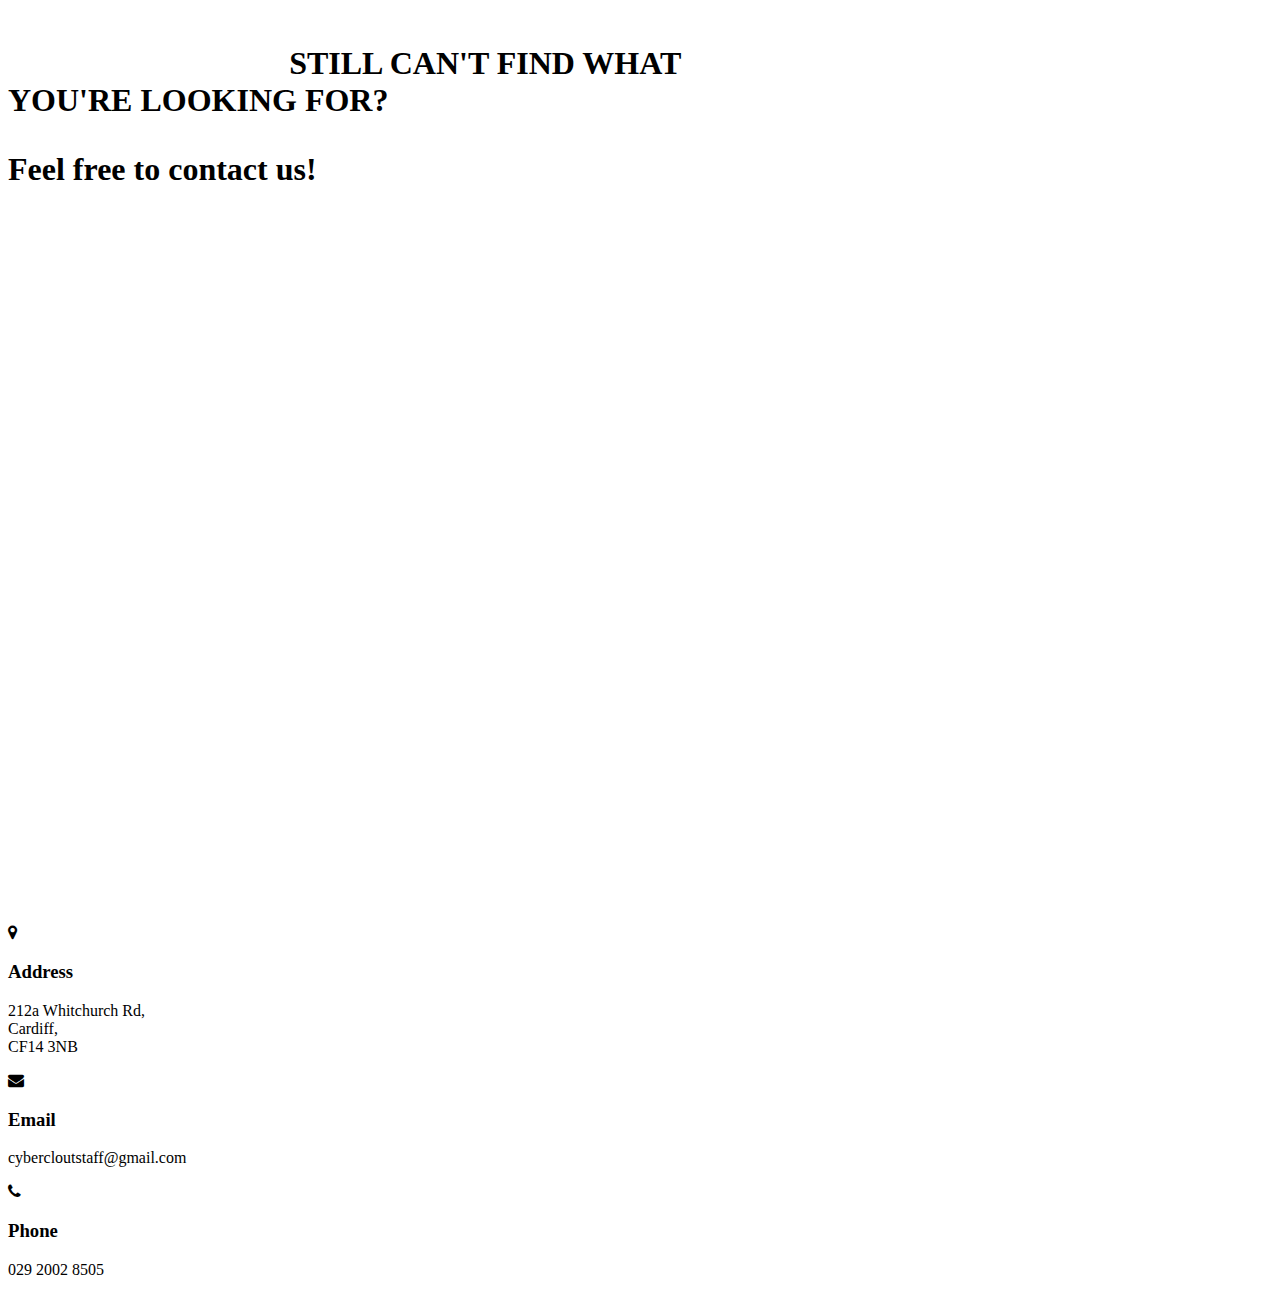
==== Contact.html @ 0f1cba94 "Add files via upload" ====
<!DOCTYPE html>
<html lang="en">

<head>
  <meta charset="UTF-8">
  <meta name="viewport" content="width=device-width, initial-scale=1.0">
  <meta http-equiv="X-UA-Compatible" content="ie=edge">
  <link rel="stylesheet" href="https://stackpath.bootstrapcdn.com/font-awesome/4.7.0/css/font-awesome.min.css" integrity="sha384-wvfXpqpZZVQGK6TAh5PVlGOfQNHSoD2xbE+QkPxCAFlNEevoEH3Sl0sibVcOQVnN" crossorigin="anonymous">
  <link rel="stylesheet" href="Contact.css">
  <link rel="stylesheet" href="master.css">
  <title>Contact Us</title>
</head>

<body>
  <!-- Navigation start-->
  <section class="first">
    <div class="container">
      <nav>
        <input type="checkbox" id="nav" class="hidden">
        <label for="nav" class="nav-btn">
          <i></i>
          <i></i>
          <i></i>
        </label>
        <div class="logo">
          <a href="#">CYBERCLOUT</a>
        </div>
        <div class="nav-wrapper">
          <ul>
            <li><a href="index.html" class="link">Home</a></li>
            <li><a href="Team.html" class="link">Team</a></li>
            <li><a href="Packages.html" class="link">Packages</a></li>
            <li><a href="Contact.html" class="link">Contact Us</a></li>
          </ul>
        </div>
      </nav>
    </div>
    <!-- Navigation finish-->
    <div class="header">
      <h1> STILL CAN'T FIND WHAT
        YOU'RE LOOKING FOR?<h1>
          <p> Feel free to contact us! </p>
    </div>
  </section>
  <section class="second">
    <div class="form">
      <iframe src="https://docs.google.com/forms/d/e/1FAIpQLSdlt1WMpmN1bldU6LJX060lxVi6j3aU63s8319G12ftKYcoUQ/viewform?embedded=true" width="100%" height="700px"  frameborder="0" marginheight="0" marginwidth="0">Loading…</iframe>
    </div>
    <div class="contact">
      <div class="container2">
        <div class="contactInfo">
          <div class="box">
            <div class="icon"><i class="fa fa-map-marker" aria-hidden="true"></i></div>
            <div class="text">
              <h3> Address</h3>
              <p> 212a Whitchurch Rd,<br> Cardiff,<br> CF14 3NB </p>
            </div>
          </div>
        </div>
      </div>

      <div class="container2">
        <div class="contactInfo">
          <div class="box">
            <div class="icon"><i class="fa fa-envelope" aria-hidden="true"></i></div>
            <div class="text">
              <h3> Email</h3>
              <p> cybercloutstaff@gmail.com </p>
            </div>
          </div>
        </div>
      </div>

      <div class="container2">
        <div class="contactInfo">
          <div class="box">
            <div class="icon"><i class="fa fa-phone" aria-hidden="true"></i></div>
            <div class="text">
              <h3> Phone</h3>
              <p> 029 2002 8505 </p>
            </div>
          </div>
        </div>
      </div>
</div>

  </section>
</body>

</html>
---- master.css ----
section{
  animation: transitionIn 0.80s;
}

@keyframes transitionIn {
  from{
    opacity: 0;
    transform: translateY()(-10px);
  }

  to {
    opacity: 1;
    transform: translateY(0);
  }
}
/*NAV BAR*/

nav {
  padding: 8px;
}

.icon {
  position: inherit;
}

.logo {
  float: left;
  padding: 8px;
  margin-left: 16px;
  margin-top: 8px;
}

.logo a {
  color: #fff;
  text-transform: uppercase;
  font-weight: 900;
  font-size: 20px;
  letter-spacing: 10px;
  text-decoration: none;
  text-shadow: 10%;
}

nav ul {
  float: right;
}

nav ul li {
  display: inline-block;
  float: left;
}

nav ul li:not(:first-child) {
  margin-left: 48px;
}

nav ul li:last-child {
  margin-right: 24px;
}

nav ul li a {
  margin-top: 2vh;
  display: inline-block;
  outline: none;
  color: #fff;
  text-transform: uppercase;
  text-decoration: none;
  font-size: 20px;
  letter-spacing: 1.2px;
  font-weight: 400;
}

@media screen and (max-width: 800px) {
  .logo {
    padding: 0;
  }

  .nav-wrapper {
    position: fixed;
    top: 0;
    left: 0;
    width: 100%;
    height: 100%;
    z-index: -1;
    background: #000;
    opacity: 0;
    transition: all 0.2s ease;
  }

  .nav-wrapper ul {
    position: absolute;
    top: 50%;
    transform: translateY(-50%);
    width: 100%;
  }

  .nav-wrapper ul li {
    display: block;
    float: none;
    width: 100%;
    text-align: right;
    margin-bottom: 10px;
  }

  .nav-wrapper ul li:nth-child(1) a {
    transition-delay: 0.2s;
  }

  .nav-wrapper ul li:nth-child(2) a {
    transition-delay: 0.3s;
  }

  .nav-wrapper ul li:nth-child(3) a {
    transition-delay: 0.4s;
  }

  .nav-wrapper ul li:nth-child(4) a {
    transition-delay: 0.5s;
  }

  .nav-wrapper ul li:not(:first-child) {
    margin-left: 0;
  }

  .nav-wrapper ul li a {
    padding: 10px 24px;
    opacity: 0;
    color: #fff;
    font-size: 14px;
    font-weight: 600;
    letter-spacing: 1.2px;
    transform: translateX(-20px);
    transition: all 0.2s ease;
  }

  .nav-btn {
    position: fixed;
    right: 10px;
    top: 10px;
    display: block;
    width: 48px;
    height: 48px;
    cursor: pointer;
    z-index: 9999;
    border-radius: 50%;
  }

  .nav-btn i {
    display: block;
    width: 20px;
    height: 2px;
    background: #000;
    border-radius: 2px;
    margin-left: 14px;
  }

  .nav-btn i:nth-child(1) {
    margin-top: 16px;
  }

  .nav-btn i:nth-child(2) {
    margin-top: 4px;
    opacity: 1;
  }

  .nav-btn i:nth-child(3) {
    margin-top: 4px;
  }
}

#nav:checked+.nav-btn {
  transform: rotate(45deg);
}

#nav:checked+.nav-btn i {
  background: #000;
  transition: transform 0.2s ease;
}

#nav:checked+.nav-btn i:nth-child(1) {
  transform: translateY(6px) rotate(180deg);
}

#nav:checked+.nav-btn i:nth-child(2) {
  opacity: 0;
}

#nav:checked+.nav-btn i:nth-child(3) {
  transform: translateY(-6px) rotate(90deg);
}

#nav:checked~.nav-wrapper {
  z-index: 9990;
  opacity: 1;
}

#nav:checked~.nav-wrapper ul li a {
  opacity: 1;
  transform: translateX(0);
}

.hidden {
  display: none;
}


.link::after{
  content: '';
  display: block;
  width: 0;
  height: 2px;
  background: #eb346e ;
  transition: width .3s
}

.link:hover::after {
  width: 100%;
  transition: width .3s;
}
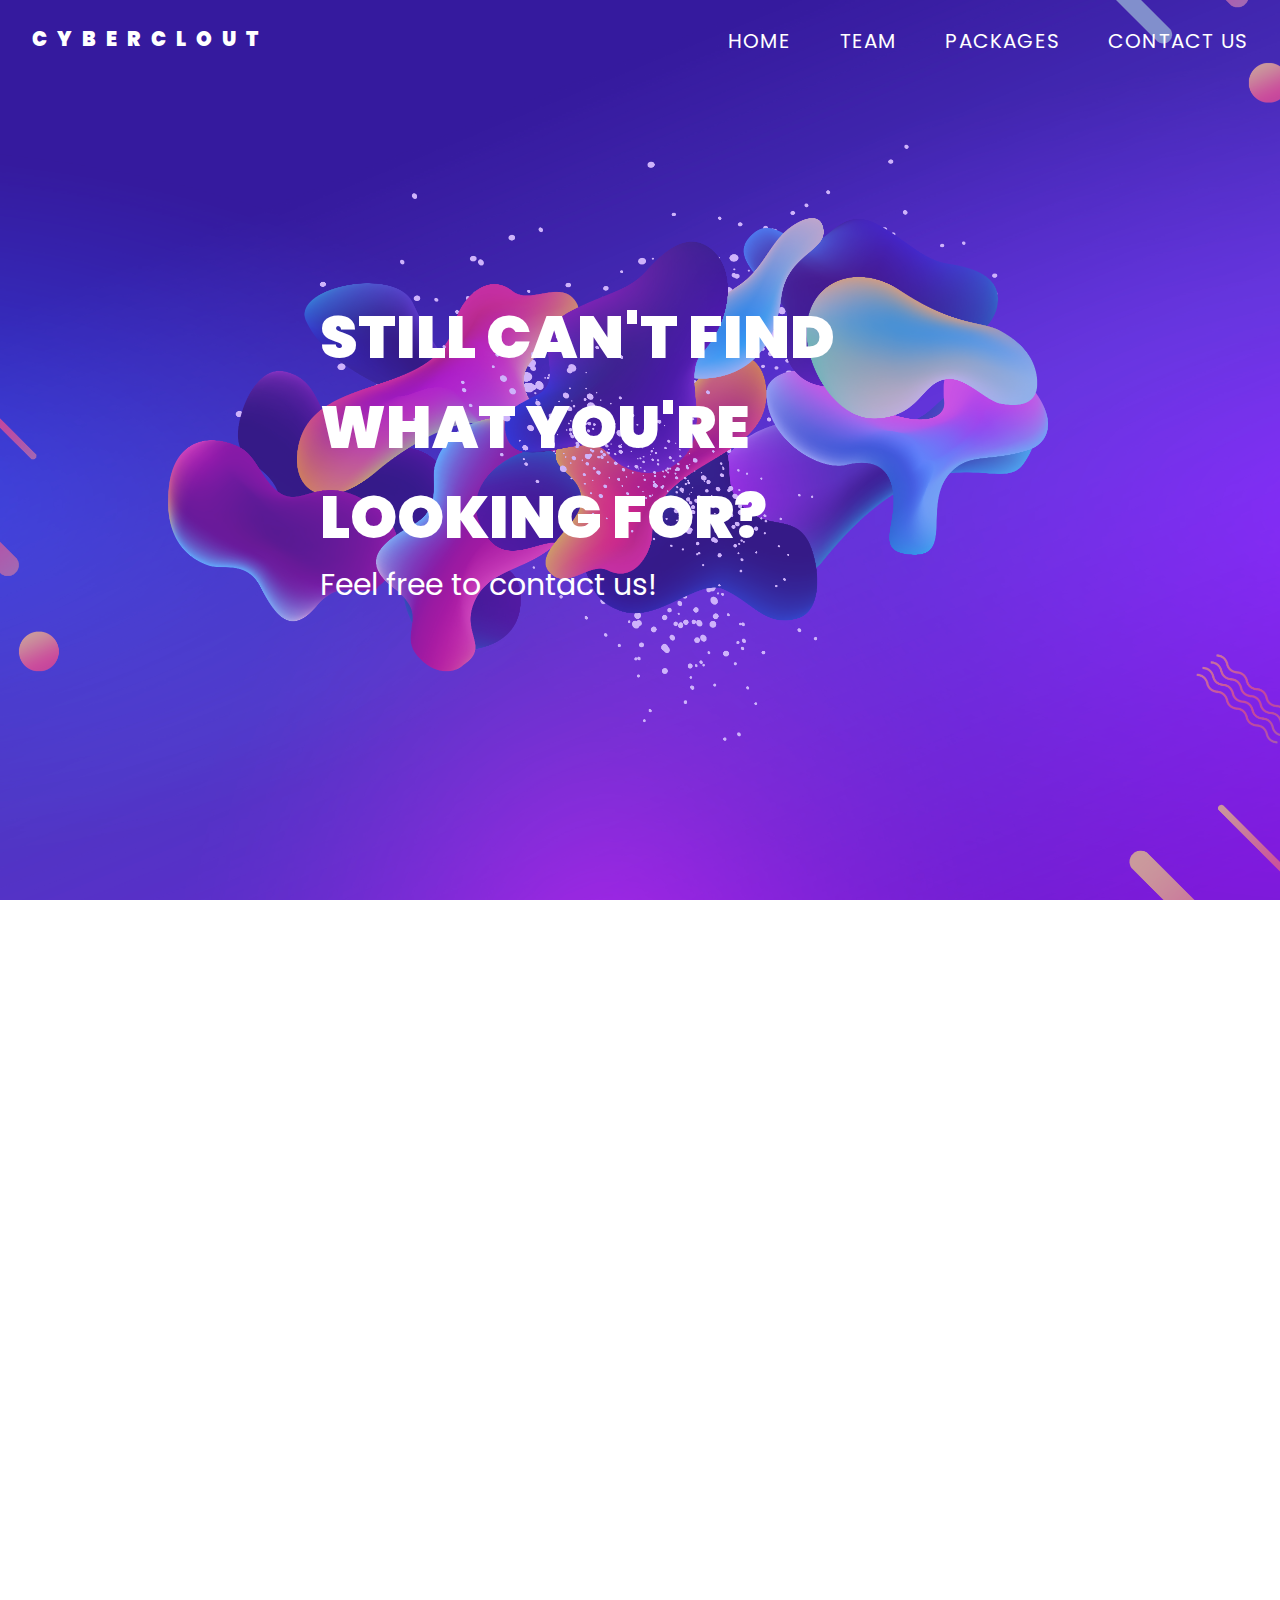
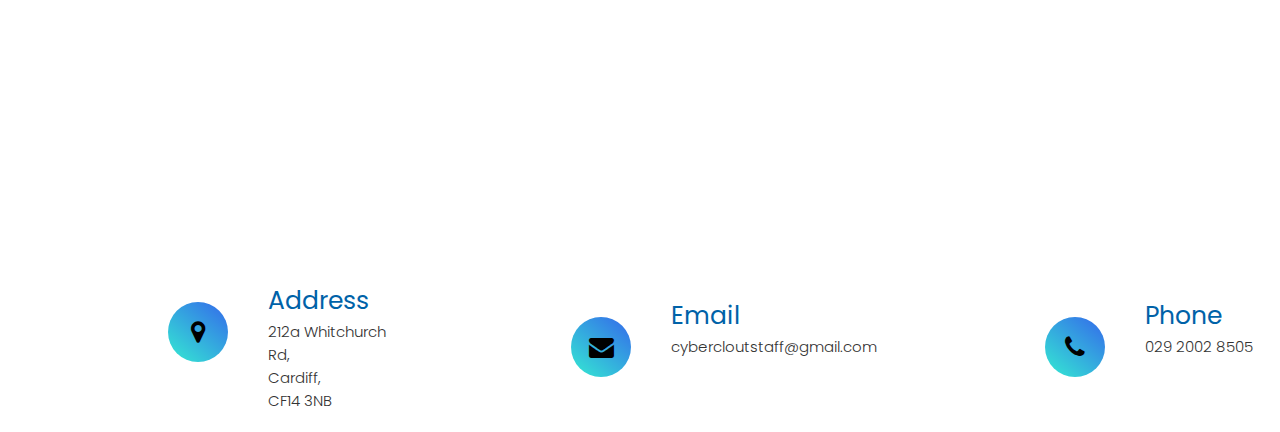
==== commit fbae8d42: "Update Contact.html" ====
--- a/Contact.html
+++ b/Contact.html
@@ -6,7 +6,7 @@
   <meta name="viewport" content="width=device-width, initial-scale=1.0">
   <meta http-equiv="X-UA-Compatible" content="ie=edge">
   <link rel="stylesheet" href="https://stackpath.bootstrapcdn.com/font-awesome/4.7.0/css/font-awesome.min.css" integrity="sha384-wvfXpqpZZVQGK6TAh5PVlGOfQNHSoD2xbE+QkPxCAFlNEevoEH3Sl0sibVcOQVnN" crossorigin="anonymous">
-  <link rel="stylesheet" href="Contact.css">
+  <link rel="stylesheet" href="contact.css">
   <link rel="stylesheet" href="master.css">
   <title>Contact Us</title>
 </head>
@@ -29,8 +29,8 @@
           <ul>
             <li><a href="index.html" class="link">Home</a></li>
             <li><a href="Team.html" class="link">Team</a></li>
-            <li><a href="Packages.html" class="link">Packages</a></li>
-            <li><a href="Contact.html" class="link">Contact Us</a></li>
+            <li><a href="packages.html" class="link">Packages</a></li>
+            <li><a href="contact.html" class="link">Contact Us</a></li>
           </ul>
         </div>
       </nav>
--- a/contact.css
+++ b/contact.css
@@ -0,0 +1,174 @@
+@import url('https://fonts.googleapis.com/css2?family=Poppins&display=swap');
+
+* {
+  box-sizing: border-box;
+  margin: 0;
+  padding: 0;
+}
+
+/*SECTION 1*/
+.first {
+  width: 100%;
+  height: 100vh;
+  font-family: Poppins;
+  font-weight: 400;
+  background-repeat: no-repeat;
+  background: url(IMAGES/contact.jpg);
+  background-position: center;
+  background-size: cover;
+  background-attachment: fixed;
+  display: table;
+  box-shadow: inset 0 0 0 2000px rgba(132, 66, 245, 0.4);
+}
+
+.header {
+  position: absolute;
+  top: 50%;
+  left: 50%;
+  transform: translate(-50%, -50%);
+}
+
+.header h1 {
+  color: #fff;
+  font-size: 60px;
+  font-weight: 900;
+    animation: text 3s;
+
+}
+
+.header p {
+  color: #fff;
+  font-size: 30px;
+  font-weight: 400;
+    animation: text2 3s;
+
+}
+
+@keyframes text {
+  0% {
+    opacity: 0;
+    color: black;
+    margin-bottom: -50px;
+  }
+
+  60% {
+    opacity: 1;
+  }
+
+  85% {
+    letter-spacing: 8px;
+    margin-bottom: -40px;
+  }
+}
+
+@keyframes text2 {
+  0% {
+    margin-top: 10px;
+    opacity: 0;
+  }
+
+  90% {
+    opacity: 0;
+  }
+
+  100% {
+    opacity: 1;
+  }
+}
+
+
+.second {
+  width: 100%;
+  height: 100vh;
+  font-family: Poppins;
+  font-weight: 400;
+  align-items: center;
+
+}
+
+.form {
+  padding-top: 10vh;
+}
+.contact{
+  position: relative;
+  width: 100%;
+  margin: 20px;
+  margin-top: 15vh;
+  display: flex;
+}
+
+.container2{
+  margin-left: 12vh;
+  position: relative;
+  display: flex;
+  flex-direction: row;
+  flex-wrap: wrap;
+  width: 100%;
+  justify-content: center;
+  align-items: center;
+  margin-top: 30px;
+}
+
+@media (max-width: 800px) {
+  .contact {
+    flex-direction: column;
+  }
+  .container2{
+    margin-left: 0;
+  }
+  .header h1{
+
+    font-size: 30px;
+
+  }
+  .header p{
+    font-size: 20px;
+  }
+
+
+
+
+}
+
+
+
+
+.container2 .contactInfo {
+  position: center;
+  width: 100%;
+  display: flex;
+  flex-direction: column;
+}
+
+.container2 .contactInfo .box {
+  position: center;
+  padding: 20px;
+  display: flex;
+}
+
+.container2 .contactInfo .box .icon {
+  min-width: 60px;
+  height: 60px;
+  background-image: linear-gradient(40deg, #34ebd2, #3468eb);
+  display: flex;
+  justify-content: center;
+  align-items: center;
+  border-radius: 50%;
+  font-size: 25px;
+  margin: 20px;
+}
+
+.container2 .contactInfo .box .text {
+  display: flex;
+  margin-left: 20px;
+  font-size: 15px;
+  color: #333;
+  flex-direction: column;
+  font-weight: 300;
+}
+
+.container2 .contactInfo .box .text h3{
+  font-size: 25px;
+  font-weight: bolder;
+  color: #0062a8;
+}
